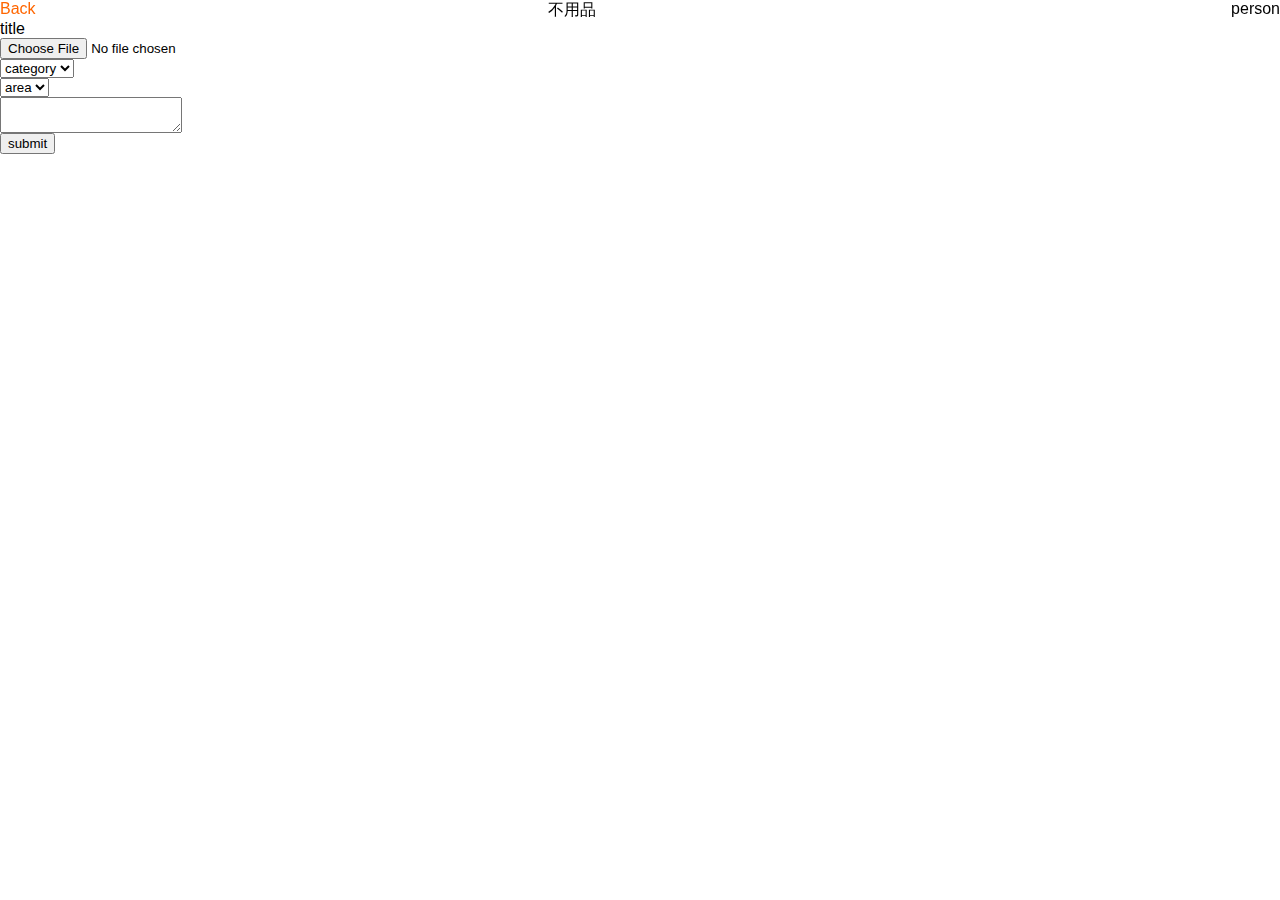
==== www.sagasaga.com/index/goodsAdd.html @ 69a43afe "files not merged" ====
<!DOCTYPE html PUBLIC "-//W3C//DTD XHTML 1.0 Transitional//EN" "http://www.w3.org/TR/xhtml1/DTD/xhtml1-transitional.dtd">
<html xmlns="http://www.w3.org/1999/xhtml">
<head>
<meta name="viewport" content="width=device-width, initial-scale=1"/>
<meta http-equiv="Content-Type" content="text/html; charset=utf-8" />
<title>Goods Login</title>
<link rel="stylesheet" type="text/css" href="../css/phone.css"/>
<!--[if lt IE 9]>
　<script src="http://css3-mediaqueries-js.googlecode.com/svn/trunk/css3-mediaqueries.js"></script>
<![endif]-->
</head>

<body>
  <div class="top"> 
  	<a href="#" class="left">Back</a> 
    <span class="left forty">不用品</span>
    <a href="#" class="right">person</a>
    <div class="c"></div>
  </div>
  <div class="list">title</div>
  <form action="" method="post">
    <div><input type="file"/></div>
    <div>
       <select>
         <option value="" style="display:none" disabled selected>category</option>
         <option value="1">1111</option>
       </select>
    </div>
    <div>
       <select>
         <option value="" style="display:none" disabled selected>area</option>
         <option value="1">1111</option>
       </select>
    </div>
    <div>
       <textarea></textarea>
    </div>
    <div><input type="submit" value="submit"/></div>
  </form>
</body>
</html>
---- www.sagasaga.com/css/phone.css ----
@charset "utf-8";
/* CSS Document */
{
	margin:0;
	padding:0;
}
body, ul, ol, li, dl, dt, dd, p, h1, h2, h3, h4, h5, h6, form, fieldset, table, td, img, div {
	margin:0;
	padding:0;
	border:0;
	font-family:"ヒラギノ角ゴ Pro W3","メイリオ","Hiragino Kaku Gothic Pro", "ＭＳ Ｐゴシック","MS PGothic", Arial,sans-serif,Meiryo, Osaka;  
}
h1, h2, h3, h4, h5, h6 {
	font-size:1em;
	font-weight:normal;
}
li {
	list-style:none;
}

a {
	color: #000;
	text-decoration:none;
}
a:hover {
	text-decoration:none;
	color:#f60;
}

img, object{
	border: 0;
	max-width: 100%;
	width:100%;/*适用老版IE*/
	-ms-interpolation-mode: bicubic;/*防止图片失真*/
}

small {
　　　　font-size: 0.875em;
}

.left{
	float:left;
}
.right{
	float:right;
}
.c {
	clear:both;
	font-size:0px;
}
/*------------------------main--------------------------*/
.main{
	width:100%;
	text-align:center;
}

.top{
	width:100%;
	position:fixed;
	left:0px;
	top:0px;
	height:20px;
}
.list{
	margin-top:20px;
}

.forty{
	position:relative;
	left:40%;
}
/*-----------------------login--------------------------*/
#loginLogo{
	 magin:0 auto;
}
.high{
	height:30px;
}
.font{
	position:relative;
	left:39%;
}
/*----------------------register------------------------*/

/*-------------------------main-------------------------*/
.goods{
	max-width:10%;
	_width:expression(this.width>10%?"10%":this.width);
}
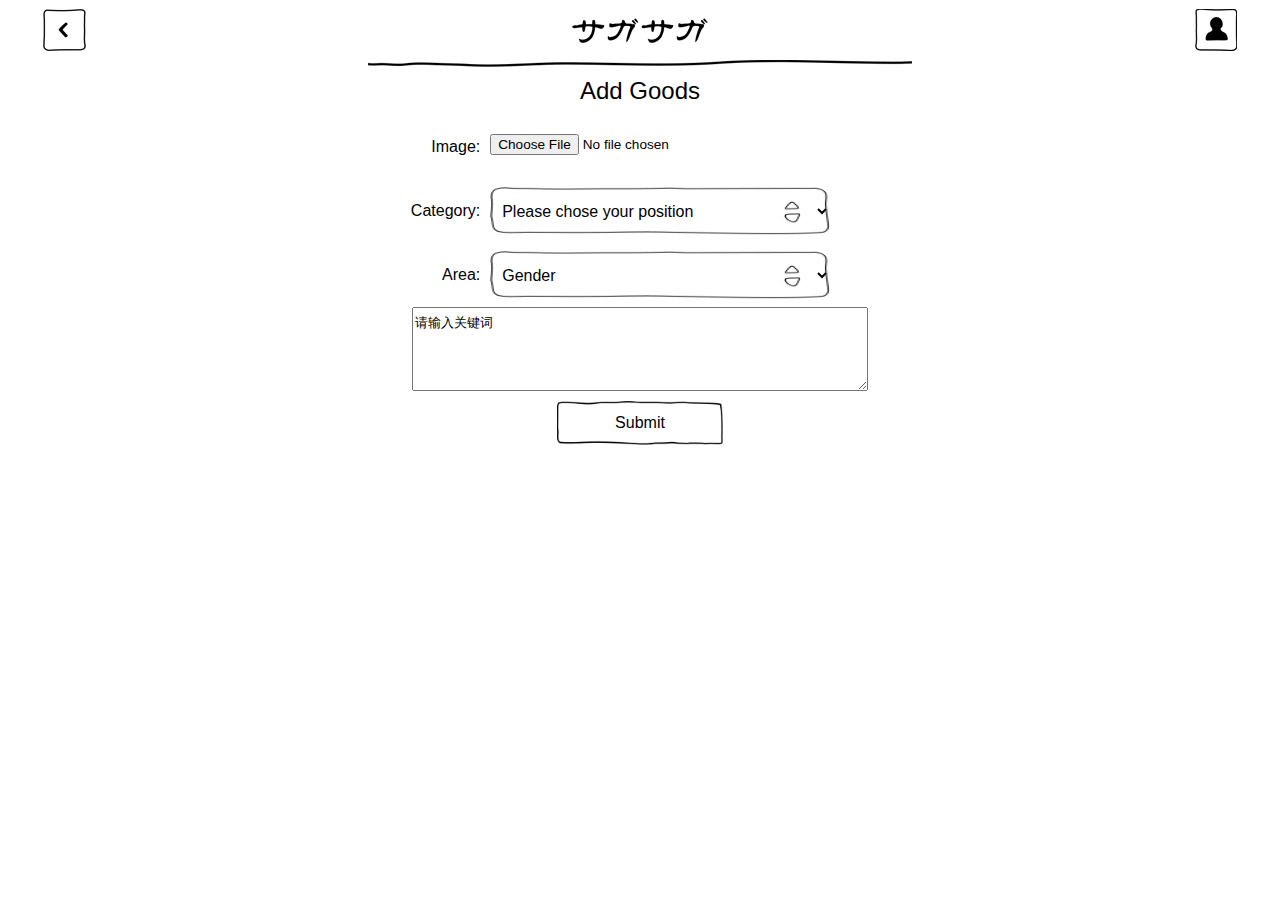
==== commit b45c338c: "lots of updates" ====
--- a/www.sagasaga.com/index/goodsAdd.html
+++ b/www.sagasaga.com/index/goodsAdd.html
@@ -4,38 +4,73 @@
 <meta name="viewport" content="width=device-width, initial-scale=1"/>
 <meta http-equiv="Content-Type" content="text/html; charset=utf-8" />
 <title>Goods Login</title>
-<link rel="stylesheet" type="text/css" href="../css/phone.css"/>
+<link rel="stylesheet" type="text/css" href="../css/common.css"/>
 <!--[if lt IE 9]>
 　<script src="http://css3-mediaqueries-js.googlecode.com/svn/trunk/css3-mediaqueries.js"></script>
 <![endif]-->
+<link rel="stylesheet" type="text/css" href="../css/top.css"/>
+<script type="text/javascript" src="../js/jquery-1.11.0.min.js"></script>
 </head>
 
 <body>
-  <div class="top"> 
-  	<a href="#" class="left">Back</a> 
-    <span class="left forty">不用品</span>
-    <a href="#" class="right">person</a>
-    <div class="c"></div>
+<div id="nav-over"></div>
+<div id="warmp" class="warmp">
+  <div class="top">
+  	<div class="top-left"><a href="main.html" class="back">&nbsp;</a></div>
+    <div class="top-middle"><a href="#" class="logo">&nbsp;</a></div>
+    <div class="account">&nbsp;</div>
   </div>
-  <div class="list">title</div>
-  <form action="" method="post">
-    <div><input type="file"/></div>
-    <div>
-       <select>
-         <option value="" style="display:none" disabled selected>category</option>
-         <option value="1">1111</option>
-       </select>
+  <div class="main">
+  <div class="main-left">&nbsp;</div>
+  <div class="main-middle">
+    <h1>Add Goods</h1> 
+  	<form action="" method="post">
+        <div class="sign"> 
+          <div class="sign-left"><span>Image:</span></div>
+          <div class="sign-right"><input type="file" class="file"/></div>    
+        </div>
+        <div class="sign"> 
+          <div class="sign-left"><span>Category:</span></div>
+          <div class="sign-right"><select class="chose">
+        <option value="" style="display:none" disabled selected>Please chose your position</option>
+        <option value="hirasuna">平砂</option>
+        <option value="oikosi">追越</option>
+        <option value="itinoya">一ノ矢</option>
+      </select></div>  
+        </div>
+        <div class="sign"> 
+          <div class="sign-left"><span>Area:</span></div>
+          <div class="sign-right"><select class="chose">
+        <option value="" style="display:none" disabled selected>Gender</option>
+        <option value="male">Male</option>
+        <option value="female">Female</option>
+      </select></div>  
+        </div>
+        <div class="sign"> 
+          <textarea class="detail" value="请输入关键词" onfocus="if(value=='请输入关键词'){value=''}" onblur="if (value=='') {value='请输入关键词'}">请输入关键词</textarea>
+        </div>
+        <div class="login top-gap">
+          <input type="submit" value="Submit" class="login-button"/>
+        </div>
+    </form>
+    <div class="bottom">&nbsp;</div>
+  </div>
+  <div class="main-right">&nbsp;</div>
+</div>
+</div>
+<div id="nav" class="nav">
+	<h3>Account Manage</h3>	
+    <div id="scrollerBox" class="scrollerBox">
+        <div class="scroller">
+            <ul>
+                <li><a href="#">zhuiyue</a></li>
+                <li><a href="#">pingsha</a></li>
+                <li><a href="#">yizhishi</a></li>
+                <li><a href="#">...</a></li>
+            </ul>
+        </div>
     </div>
-    <div>
-       <select>
-         <option value="" style="display:none" disabled selected>area</option>
-         <option value="1">1111</option>
-       </select>
-    </div>
-    <div>
-       <textarea></textarea>
-    </div>
-    <div><input type="submit" value="submit"/></div>
-  </form>
+</div>
+<script src="../js/top.js" type="text/javascript"></script>
 </body>
 </html>
--- a/www.sagasaga.com/css/common.css
+++ b/www.sagasaga.com/css/common.css
@@ -0,0 +1,311 @@
+@charset "utf-8";
+/* CSS Document */
+body, ul, ol, li, dl, dt, dd, p, h1, h2, h3, h4, h5, h6, form, fieldset, table, td, img, div {
+	margin:0;
+	padding:0;
+	border:0;
+	font-family:"ヒラギノ角ゴ Pro W3","メイリオ","Hiragino Kaku Gothic Pro", "ＭＳ Ｐゴシック","MS PGothic", Arial,sans-serif,Meiryo, Osaka;  
+}
+h1, h2, h3, h4, h5, h6 {
+	font-size:1em;
+	font-weight:normal;
+}
+li {
+	list-style:none;
+}
+
+a {
+	color: #000;
+	text-decoration:none;
+}
+a:hover {
+	text-decoration:none;
+	color:#f60;
+}
+
+img, object{
+	border: 0;
+	max-width: 100%;
+	width:100%;/*适用老版IE*/
+	-ms-interpolation-mode: bicubic;/*防止图片失真*/
+}
+
+small {
+　　　　font-size: 0.875em;
+}
+
+.left{
+	float:left;
+}
+.right{
+	float:right;
+}
+.c {
+	clear:both;
+	font-size:0px;
+}
+
+/*-------------------------reservation--------------------------*/
+.main{
+	width:100%;
+	height:100%;
+}
+.main-left{
+	float:left;
+	width:10%;
+	height:100%;
+}
+.main-middle{
+	float:left;
+	width:78%;
+	margin:0 1%;
+	height:100%;
+}
+h1{
+	font-size:1.5em;
+	width:100%;
+	height:2em;
+	line-height:2em;
+	text-align:center;
+}
+.list{
+	width:100%;
+	height:9em;
+	padding:0.3em 0 0.7em 0;
+}
+.dotted{
+	background:url(../image/line.png) center bottom no-repeat;
+}
+.line{
+	background:url(../image/topbg.png) center bottom no-repeat;
+}
+.list-left{
+	float:left;
+	height:9em;
+	width:30%;
+	text-align:right;
+}
+.picture{
+	max-width:100%;
+	max-height:9em;
+	height:auto;
+	width:auto;
+}
+.list-right{
+	float:left;
+	width:69%;
+	margin-left:1%;
+	height:9em;
+}
+.description{
+	width:100%;
+	height:100%;
+}
+.description ul li{
+	line-height:1.5em;
+	font-size:1em;
+	text-align:left;
+	color:#000;
+}
+.main-right{
+	float:left;
+	width:10%;
+	height:100%;
+}
+
+.bottom{
+	height:1em;
+}
+/*---------------------------login---------------------------*/
+.login{
+	width:100%;
+	text-align:center;
+}
+.login-left{
+	float:left;
+	width:34%;
+	margin-right:1%;
+	font-size:1em;
+	text-align:right;
+	height:4em;
+	line-height:4em;
+}
+.login-right{
+	float:left;
+	width:40%;
+	text-align:left;
+	height:4em;
+	background:url(../image/text.png) left center no-repeat;
+ 	-moz-background-size:90% 70%;
+    -webkit-background-size:90% 70%;
+    -o-background-size:90% 70%;
+    background-size:90% 70%;
+}
+.login-right:hover{
+	background:url(../image/texth.png) left center no-repeat;
+	-moz-background-size:90% 70%;
+    -webkit-background-size:90% 70%;
+    -o-background-size:90% 70%;
+    background-size:90% 70%;
+}
+.login-text{
+	border:none;
+	width:85%;
+	height:2em;
+	margin:1em 0 0 2%;
+	padding-left:1%;
+	font-size:1em;
+}
+.login-button{
+	background:url(../image/sign.png) center center no-repeat;
+	-moz-background-size:contain;
+    -webkit-background-size:contain;
+    -o-background-size:contain;
+    background-size:contain;
+	border:none;
+	cursor:pointer;
+	width:28%;
+	height:2.8em;
+	font-size:1em;
+}
+.login-button:hover{
+	background:url(../image/signh.png) center center no-repeat;
+	-moz-background-size:contain;
+    -webkit-background-size:contain;
+    -o-background-size:contain;
+    background-size:contain;
+	color:#e67122;
+}
+.top-gap{
+	margin-top:0.6em;
+}
+/*--------------------------sign--------------------------*/
+.sign{
+	width:100%;
+	text-align:center;
+}
+.sign-left{
+	float:left;
+	width:34%;
+	margin-right:1%;
+	font-size:1em;
+	text-align:right;
+	height:4em;
+	line-height:4em;
+}
+.sign-right{
+	float:left;
+	width:40%;
+	text-align:left;
+	height:4em;
+}
+.chose{
+	background:url(../image/select.png) center center no-repeat;
+	-moz-background-size:100% 100%;
+    -webkit-background-size:100% 100%;
+    -o-background-size:100% 100%;
+    background-size:100% 100%;
+	border:none;
+	width:85%;
+	padding-left:2%;
+	margin-top:0.5em;
+	font-size:1em;
+	height:3em;
+}
+.file{
+	line-height:2em;
+	margin-top:1.15em;
+	font-size:0.85em;
+}
+/*----------------------view------------------------*/
+.view{
+	width:84%;
+	margin:1em 8% 0 8%;
+	text-align:left;
+	font-size:1em;
+	line-height:2em;
+	word-break: break-all; 
+	word-wrap:break-word;
+}
+/*---------------------textarea------------------------*/
+.detail{
+	width:45%;
+	height:6em;
+	font-size:1em;
+	line-height:2em;
+}
+/*--------------------userPhoto-------------------*/
+.photo{
+	width:40%;
+	margin:0 auto;
+	height:13em;
+	text-align:center;
+}
+.pic{
+	max-width:100%;
+	max-height:100%;
+	width:auto;
+	height:auto;
+}
+/*---------------------search--------------------*/
+.big-gap{
+	height:4.5em;
+}
+.search{
+	background:url(../image/bottombg.png) center center no-repeat;
+	width:344px;
+	height:60px;
+	position:fixed;
+	bottom:0;
+	left:35%;
+	z-index:100;
+}
+.key{
+	float:left;
+	width:240px; 
+	height:40px;
+	margin:3% 2% 0 3%;
+	background:url(../image/search.png) center right no-repeat;
+	-moz-background-size:contain;
+    -webkit-background-size:contain;
+    -o-background-size:contain;
+    background-size:contain;
+}
+.key:hover{
+	background:url(../image/searchh.png) center right no-repeat;
+	-moz-background-size:contain;
+    -webkit-background-size:contain;
+    -o-background-size:contain;
+    background-size:contain;
+}
+.word{
+	width:230px;
+	height:28px;
+	border:none;
+	margin:5px 0 0 5px;
+}
+.goto{
+	float:left;
+	width:70px; 
+	height:40px;	
+	margin:3% 0 0 0;
+	background:url(../image/gobg.png) center left no-repeat;
+	-moz-background-size:contain;
+    -webkit-background-size:contain;
+    -o-background-size:contain;
+    background-size:contain;
+}
+.goto:hover{
+	background:url(../image/gobgh.png) center left no-repeat;
+	-moz-background-size:contain;
+    -webkit-background-size:contain;
+    -o-background-size:contain;
+    background-size:contain;
+}
+.go{
+	width:70px;
+	height:40px;
+	border:none;
+	cursor:pointer;
+	background:none;
+}--- a/www.sagasaga.com/css/top.css
+++ b/www.sagasaga.com/css/top.css
@@ -0,0 +1,143 @@
+/*-------------------------reservation--------------------------*/
+.top {
+	width: 100%;
+	height: 60px;
+	padding-bottom: 7px;
+	background: url(../image/topbg.png) center bottom no-repeat;
+}
+.top-left {
+	width: 10%;
+	height: 60px;
+	position: fixed;
+	top: 0;
+	left: 0;
+	z-index: 10;
+	-webkit-transition: right .5s ease;
+	transition: right .5s ease;
+}
+.back {
+	display: block;
+	cursor: default;
+	width: 100%;
+	height: 100%;
+	background: url(../image/back.png) center center no-repeat;
+}
+.top-middle {
+	width: 78%;
+	height: 60px;
+	margin: 0 11%;
+}
+.logo {
+	height: 60px;
+	display: block;
+	cursor: default;
+	line-height: 60px;
+	background: url(../image/logo.png) center center no-repeat;
+}
+.top-right {
+	width: 10%;
+	height: 60px;
+	position: fixed;
+	top: 0;
+	right: 0;
+	z-index: 10;
+	-webkit-transition: right .5s ease;
+	transition: right .5s ease;
+}
+.account {
+	width: 10%;
+	height: 60px;
+	position: fixed;
+	top: 0;
+	right: 0;
+	z-index: 10;
+	-webkit-transition: right .5s ease;
+	transition: right .5s ease;
+	background: url(../image/account.png) center center no-repeat;
+}
+/*-----------------------js------------------------*/
+#nav-over {
+	position: fixed;
+	left: 0;
+	top: 0;
+	z-index: 9998;
+	display: none;
+	width: 100%;
+	height: 100%;
+}
+.warmp {
+	position: relative;
+	right: 0;
+	z-index: 1;
+	-webkit-transition: all .5s ease;
+	transition: all .5s ease;
+}
+.nav {
+	position: fixed;
+	top: 0;
+	right: -30%;
+	z-index: 9999;
+	width: 30%;
+	height: 100%;
+	background: #393939;
+	-webkit-transition: all .5s ease;
+	transition: all .5s ease;
+}
+.openMenu {
+	right: 30%;
+	-webkit-transition: all .5s ease;
+	transition: all .5s ease;
+}
+.openNav {
+	right: 0;
+	-webkit-transition: all .5s ease;
+	transition: all .5s ease;
+}
+.nav h3 {
+	text-align: center;
+	font-size: 1em;
+	color: #dcdcdc;
+	line-height: 3.5em;
+}
+.nav ul li a {
+	display: block;
+	width: 100%;
+	height: 2.5em;
+	color: #dcdcdc;
+	font-size: 0.875em;
+	line-height: 2.5em;
+	text-align: center;
+	border-bottom: 1px solid #272727;
+}
+.nav ul li a:hover {
+	color: #e67122;
+}
+.scrollerBox {
+	position: relative;
+	overflow: scroll;
+	overflow-x: hidden;
+	overflow-y: scroll;
+	-ms-touch-action: none;
+	-webkit-touch-callout: none;
+	-webkit-user-select: none;
+	-moz-user-select: none;
+	-ms-user-select: none;
+	user-select: none;
+	-webkit-text-size-adjust: none;
+	-moz-text-size-adjust: none;
+	-ms-text-size-adjust: none;
+	-o-text-size-adjust: none;
+	text-size-adjust: none;
+}
+.scroller {
+	position: absolute;
+	width: 100%;
+	padding: 0 0 100px 0;
+	cursor: move;
+	-webkit-tap-highlight-color: rgba(0,0,0,0);
+	-webkit-transform: translateZ(0);
+	-moz-transform: translateZ(0);
+	-ms-transform: translateZ(0);
+	-o-transform: translateZ(0);
+	transform: translateZ(0);
+}
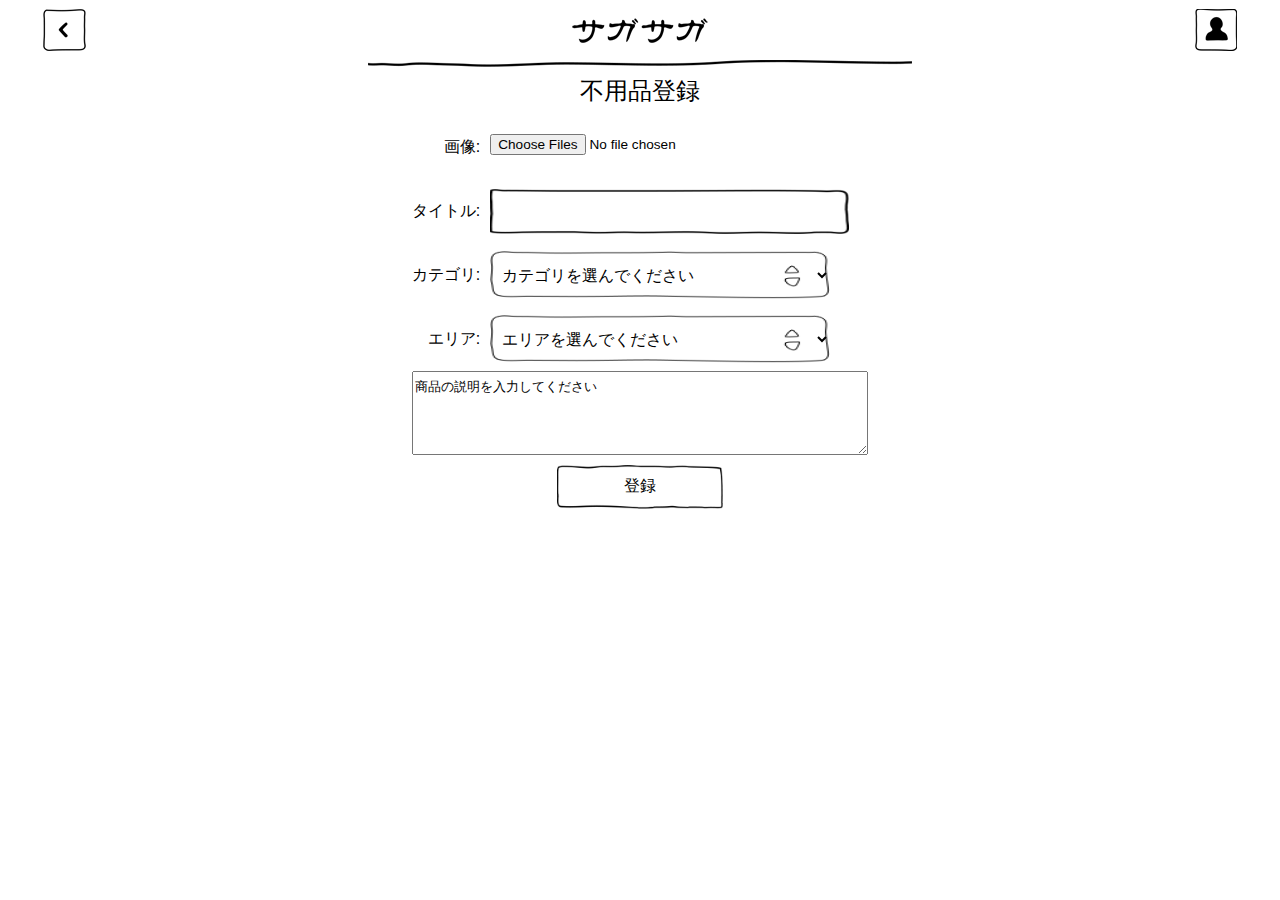
==== commit e32c43a0: "デモ版" ====
--- a/www.sagasaga.com/index/goodsAdd.html
+++ b/www.sagasaga.com/index/goodsAdd.html
@@ -6,10 +6,77 @@
 <title>Goods Login</title>
 <link rel="stylesheet" type="text/css" href="../css/common.css"/>
 <!--[if lt IE 9]>
-　<script src="http://css3-mediaqueries-js.googlecode.com/svn/trunk/css3-mediaqueries.js"></script>
+<script src="http://css3-mediaqueries-js.googlecode.com/svn/trunk/css3-mediaqueries.js"></script>
 <![endif]-->
 <link rel="stylesheet" type="text/css" href="../css/top.css"/>
 <script type="text/javascript" src="../js/jquery-1.11.0.min.js"></script>
+<!-- jQuery File Upload Dependencies -->
+<script src="../js/jquery.ui.widget.js"></script>
+<script src="../js/jquery.fileupload.js"></script>
+<script type="text/javascript" src="../js/ajax-calls.js"></script>
+<script type="text/javascript">
+  $(document).ready(function(){
+    fetchUserInfo();
+
+    var jPhotos = $.parseJSON('[]');
+
+    $('#btn-submit').click(function (evt) {
+      evt.preventDefault();
+
+      var jsonData = {
+                      "title":$('#f-title').val(),
+                      "category":$('#f-category').val(),
+                      "address":$('#f-area').val(),
+                      "description":$('.detail').val(),
+                      "photos":JSON.stringify(jPhotos)};
+
+      newGoods(jsonData, function(res){
+        var jsonObj = $.parseJSON(res);
+        if('success' == jsonObj.status){
+          alert('不用品登録しました');
+          window.location.href = "main.html";
+        }
+        else{
+            alert("something wrong");
+        }
+      });
+    });
+
+    /* pass form id and handle callbacks which return photo path */
+    init_upload('upload', function(path){
+      // alert(path);
+      jPhotos.push(path);
+
+      var tpl = '<li><img alt="" src="' + path + '" /></li>';
+      $('#display-box ul').append(tpl);
+    });
+  });
+
+  function fetchUserInfo(){
+    getUserInfo('',function(res){
+      var jsonArr = $.parseJSON(res);
+
+      if($.isArray(jsonArr) && jsonArr.length > 0){
+        var userJObj = jsonArr[0];
+        $('#f-username').text(jsonArr[0].username);
+      }
+    });
+  }
+</script>
+<style>
+#display-box {
+	width: 100%;
+}
+#display-box ul li {
+	width:100%;
+	height: 100%;
+	text-align:center;
+}
+#display-box ul li img {
+	max-height: 9em;
+	width: auto;
+}
+</style>
 </head>
 
 <body>
@@ -21,52 +88,78 @@
     <div class="account">&nbsp;</div>
   </div>
   <div class="main">
-  <div class="main-left">&nbsp;</div>
-  <div class="main-middle">
-    <h1>Add Goods</h1> 
-  	<form action="" method="post">
-        <div class="sign"> 
-          <div class="sign-left"><span>Image:</span></div>
-          <div class="sign-right"><input type="file" class="file"/></div>    
+    <div class="main-left">&nbsp;</div>
+    <div class="main-middle">
+      <h1>不用品登録</h1>
+      <!-- PLACE TO DISPLAY UPLOADED PHOTOS -->
+      <div id="display-box">
+        <ul>
+        </ul>
+      </div>
+      <div class="sign">
+        <div class="sign-left"><span>画像:</span></div>
+        <div class="sign-right">
+          <form id="upload" method="post" action="../api/upload.php" enctype="multipart/form-data">
+            <!-- <input style="display:none" type="file" name="upl" multiple /> -->
+            <input type="file" name="upl" class="file" multiple/>
+          </form>
         </div>
-        <div class="sign"> 
-          <div class="sign-left"><span>Category:</span></div>
-          <div class="sign-right"><select class="chose">
-        <option value="" style="display:none" disabled selected>Please chose your position</option>
-        <option value="hirasuna">平砂</option>
-        <option value="oikosi">追越</option>
-        <option value="itinoya">一ノ矢</option>
-      </select></div>  
+        <div class="c"></div>
+      </div>
+
+      <div class="login">
+        <div class="login-left"><span>タイトル:</span></div>
+        <div class="login-right">
+          <input id="f-title" type="text" class="login-text"/>
         </div>
-        <div class="sign"> 
-          <div class="sign-left"><span>Area:</span></div>
-          <div class="sign-right"><select class="chose">
-        <option value="" style="display:none" disabled selected>Gender</option>
-        <option value="male">Male</option>
-        <option value="female">Female</option>
-      </select></div>  
+        <div class="c"></div>
+      </div>
+      <div class="sign">
+        <div class="sign-left"><span>カテゴリ:</span></div>
+        <div class="sign-right">
+          <select id="f-category" class="chose">
+            <option value="" style="display:none" disabled selected>カテゴリを選んでください</option>
+            <option value="家具">家具</option>
+        <option value="家電">家電</option>
+        <option value="本">本</option>
+        <option value="雑誌">雑誌</option>
+        <option value="車">車</option>
+          </select>
         </div>
-        <div class="sign"> 
-          <textarea class="detail" value="请输入关键词" onfocus="if(value=='请输入关键词'){value=''}" onblur="if (value=='') {value='请输入关键词'}">请输入关键词</textarea>
+        <div class="c"></div>
+      </div>
+      <div class="sign">
+        <div class="sign-left"><span>エリア:</span></div>
+        <div class="sign-right">
+          <select id="f-area" class="chose">
+            <option value="" style="display:none" disabled selected>エリアを選んでください</option>
+            <option value="平砂">平砂</option>
+        <option value="追越">追越</option>
+        <option value="一ノ矢">一ノ矢</option>
+          </select>
         </div>
-        <div class="login top-gap">
-          <input type="submit" value="Submit" class="login-button"/>
+        <div class="c"></div>
+      </div>
+      <div class="sign">
+          <textarea class="detail" value="商品の説明を入力してください" onfocus="if(value=='商品の説明を入力してください'){value=''}" onblur="if (value=='') {value='商品の説明を入力してください'}">商品の説明を入力してください</textarea>
         </div>
-    </form>
-    <div class="bottom">&nbsp;</div>
+      <div class="login top-gap">
+        <input id="btn-submit" type="submit" value="登録" class="login-button"/>
+      </div>
+      <div class="bottom-gap">&nbsp;</div>
+    </div>
+    <div class="main-right">&nbsp;</div>
   </div>
-  <div class="main-right">&nbsp;</div>
-</div>
 </div>
 <div id="nav" class="nav">
-	<h3>Account Manage</h3>	
+  <h3 id="f-username">Account Manage</h3>
     <div id="scrollerBox" class="scrollerBox">
         <div class="scroller">
             <ul>
-                <li><a href="#">zhuiyue</a></li>
-                <li><a href="#">pingsha</a></li>
-                <li><a href="#">yizhishi</a></li>
-                <li><a href="#">...</a></li>
+                <li><a href="#">アカウント管理</a></li>
+                <li><a href="#">予約管理</a></li>
+                <li><a href="#">登録した不用品管理</a></li>
+                <li><a href="#">ログアウト</a></li>
             </ul>
         </div>
     </div>
--- a/www.sagasaga.com/css/common.css
+++ b/www.sagasaga.com/css/common.css
@@ -113,8 +113,8 @@
 	height:100%;
 }
 
-.bottom{
-	height:1em;
+.bottom-gap{
+	margin-bottom:1em;
 }
 /*---------------------------login---------------------------*/
 .login{
@@ -251,61 +251,83 @@
 .big-gap{
 	height:4.5em;
 }
-.search{
-	background:url(../image/bottombg.png) center center no-repeat;
-	width:344px;
-	height:60px;
+.bottom{
+	width:100%;
+	height:4em;
 	position:fixed;
 	bottom:0;
-	left:35%;
+	right:0;
 	z-index:100;
+	-webkit-transition: right .5s ease;
+	transition: right .5s ease;
+}
+.search{
+	background:url(../image/bottombg.png) center left no-repeat;
+	-moz-background-size:100% 90%;
+    -webkit-background-size:100% 90%;
+    -o-background-size:100% 90%;
+    background-size:100% 90%;
+	width:40%;
+	float:left;
+	height:3.5em;
+	position:fixed;
+	bottom:1%;
+	left:3%;
 }
 .key{
 	float:left;
-	width:240px; 
-	height:40px;
-	margin:3% 2% 0 3%;
-	background:url(../image/search.png) center right no-repeat;
+	width:70%; 
+	height:2.5em;
+	margin:0.5em 0 0 2%;
+	background:url(../image/search.png) center center no-repeat;
+	-moz-background-size:100% 90%;
+    -webkit-background-size:100% 90%;
+    -o-background-size:100% 90%;
+    background-size:100% 90%;
+}
+.key:hover{
+	background:url(../image/searchh.png) center center no-repeat;
+	-moz-background-size:100% 90%;
+    -webkit-background-size:100% 90%;
+    -o-background-size:100% 90%;
+    background-size:100% 90%;
+}
+.word{
+	width:95%;
+	height:2em;
+	border:none;
+	margin:0.5em 0 0 2%;
+}
+.goto{
+	float:left;
+	width:24%; 
+	height:2.5em;	
+	margin:0.5em 0 0 1%;
+	text-align:center;
+	background:url(../image/gobg.png) center center no-repeat;
 	-moz-background-size:contain;
     -webkit-background-size:contain;
     -o-background-size:contain;
     background-size:contain;
 }
-.key:hover{
-	background:url(../image/searchh.png) center right no-repeat;
+.goto:hover{
+	background:url(../image/gobgh.png) center center no-repeat;
 	-moz-background-size:contain;
     -webkit-background-size:contain;
     -o-background-size:contain;
     background-size:contain;
 }
-.word{
-	width:230px;
-	height:28px;
-	border:none;
-	margin:5px 0 0 5px;
-}
-.goto{
-	float:left;
-	width:70px; 
-	height:40px;	
-	margin:3% 0 0 0;
-	background:url(../image/gobg.png) center left no-repeat;
-	-moz-background-size:contain;
-    -webkit-background-size:contain;
-    -o-background-size:contain;
-    background-size:contain;
-}
-.goto:hover{
-	background:url(../image/gobgh.png) center left no-repeat;
-	-moz-background-size:contain;
-    -webkit-background-size:contain;
-    -o-background-size:contain;
-    background-size:contain;
-}
 .go{
-	width:70px;
-	height:40px;
+	width:68%;
+	height:68%;
+	margin-top:0.5em;
 	border:none;
 	cursor:pointer;
 	background:none;
+}
+.category{
+	float:right;
+	height:60px;
+	width:10%;
+	background:url(../image/sort.png) center center no-repeat;
 }--- a/www.sagasaga.com/css/top.css
+++ b/www.sagasaga.com/css/top.css
@@ -21,6 +21,13 @@
 	width: 100%;
 	height: 100%;
 	background: url(../image/back.png) center center no-repeat;
+}
+.signin {
+	display: block;
+	cursor: default;
+	width: 100%;
+	height: 100%;
+	background: url(../image/signin.png) center center no-repeat;
 }
 .top-middle {
 	width: 78%;
@@ -65,6 +72,16 @@
 	width: 100%;
 	height: 100%;
 }
+#bottomNav-over {
+	position: fixed;
+	left: 0;
+	top: 0;
+	z-index: 9998;
+	display: none;
+	width: 100%;
+	height: 100%;
+}
+
 .warmp {
 	position: relative;
 	right: 0;
